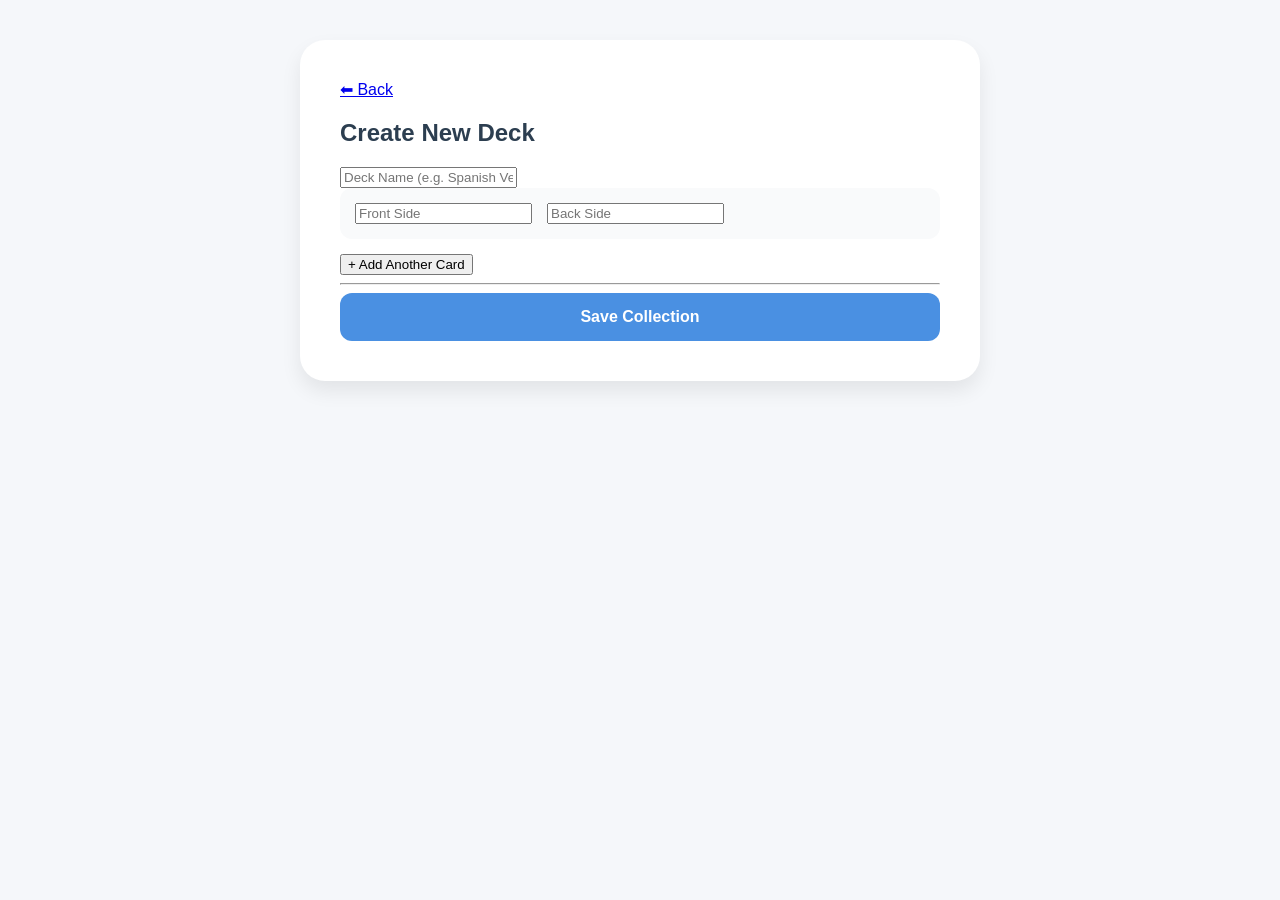
==== templates/create.html @ 74d47fef "first commit" ====
<!DOCTYPE html>
<html>
<head>
    <title>Create Collection</title>
    <link rel="stylesheet" href="../static/style.css">
</head>
<body>
    <div class="form-container">
        <a href="/">⬅ Back</a>
        <h2>Create New Deck</h2>
        <form action="/create" method="POST">
            <input type="text" name="deck_name" placeholder="Deck Name (e.g. Spanish Verbs)" required class="main-input">
            
            <div id="card-inputs">
                <div class="card-input-group">
                    <input type="text" name="front[]" placeholder="Front Side" required>
                    <input type="text" name="back[]" placeholder="Back Side" required>
                </div>
            </div>

            <button type="button" onclick="addMore()">+ Add Another Card</button>
            <hr>
            <button type="submit" class="btn-save">Save Collection</button>
        </form>
    </div>

    <script>
        function addMore() {
            const div = document.createElement('div');
            div.className = 'card-input-group';
            div.innerHTML = `<input type="text" name="front[]" placeholder="Front Side" required>
                             <input type="text" name="back[]" placeholder="Back Side" required>`;
            document.getElementById('card-inputs').appendChild(div);
        }
    </script>
</body>
</html>
---- static/style.css ----
:root {
    --primary: #4a90e2;
    --success: #2ecc71;
    --danger: #e74c3c;
    --bg: #f5f7fa;
    --text: #2c3e50;
    --card-shadow: 0 10px 20px rgba(0,0,0,0.08);
}

body {
    background-color: var(--bg);
    color: var(--text);
    font-family: 'Inter', -apple-system, BlinkMacSystemFont, sans-serif;
    margin: 0;
    display: flex;
    flex-direction: column;
    align-items: center;
    min-height: 100vh;
}

/* --- DASHBOARD LAYOUT --- */
.dashboard-container {
    width: 90%;
    max-width: 1200px;
    padding: 40px 20px;
}

h1 { font-weight: 800; font-size: 2rem; margin-bottom: 30px; text-align: left; }

.deck-grid {
    display: grid;
    grid-template-columns: repeat(auto-fill, minmax(280px, 1fr));
    gap: 25px;
    width: 100%;
}

.deck-card {
    background: white;
    padding: 25px;
    border-radius: 20px;
    box-shadow: var(--card-shadow);
    transition: transform 0.2s ease, box-shadow 0.2s ease;
    display: flex;
    flex-direction: column;
    justify-content: space-between;
    height: 180px;
    border: 1px solid rgba(0,0,0,0.05);
}

.deck-card:hover {
    transform: translateY(-5px);
    box-shadow: 0 15px 30px rgba(0,0,0,0.12);
}

.btn-main {
    background: var(--primary);
    color: white;
    padding: 14px 28px;
    text-decoration: none;
    border-radius: 12px;
    font-weight: 600;
    display: inline-block;
    margin-bottom: 30px;
}

.btn-study {
    background: var(--success);
    color: white;
    text-decoration: none;
    padding: 12px;
    border-radius: 10px;
    text-align: center;
    font-weight: 600;
}

/* --- STUDY VIEW (TACTILE ENGINE) --- */
#counter {
    margin-top: 20px;
    font-weight: bold;
    z-index: 100;
}

.deck-container {
    position: relative;
    width: 320px;
    height: 450px;
    margin-top: 40px;
    perspective: 1000px; /* Essential for 3D */
}

.card-item {
    position: absolute;
    width: 100%;
    height: 100%;
    cursor: grab;
    z-index: 10;
    transition: transform 0.1s ease;
}

.card-inner {
    position: relative;
    width: 100%;
    height: 100%;
    text-align: center;
    transition: transform 0.6s cubic-bezier(0.4, 0, 0.2, 1);
    transform-style: preserve-3d; /* Keeps front and back together */
}

/* The Flip Trigger */
.is-flipped {
    transform: rotateY(180deg);
}

.card-face {
    position: absolute; /* STACKS FRONT AND BACK ON TOP OF EACH OTHER */
    width: 100%;
    height: 100%;
    backface-visibility: hidden; /* Hides the side you aren't looking at */
    display: flex;
    align-items: center;
    justify-content: center;
    padding: 30px;
    box-sizing: border-box;
    border-radius: 25px;
    background: white;
    font-size: 24px;
    box-shadow: 0 15px 35px rgba(0,0,0,0.1);
}

.card-back {
    background: #f8fbff;
    color: var(--primary);
    transform: rotateY(180deg); /* Starts already turned around */
}

/* Swiping visual indicators */
.swipe-indicator {
    position: absolute;
    top: 25px;
    padding: 8px 15px;
    border: 3px solid;
    border-radius: 10px;
    font-weight: 900;
    font-size: 18px;
    opacity: 0;
    z-index: 20;
    transition: opacity 0.2s;
}

.left-indicator { 
    left: 20px; 
    color: var(--success); 
    border-color: var(--success); 
    transform: rotate(-15deg); 
}

.right-indicator { 
    right: 20px; 
    color: var(--danger); 
    border-color: var(--danger); 
    transform: rotate(15deg); 
}

/* Show indicators based on JS classes */
.swiping-left .left-indicator { opacity: 1; }
.swiping-right .right-indicator { opacity: 1; }

/* Background stack effect */
.card-shadow {
    position: absolute;
    width: 100%;
    height: 100%;
    background: #d1d8e0;
    border-radius: 25px;
    top: 10px;
    z-index: 1;
    transform: scale(0.96);
}

/* --- FORM STYLING --- */
.form-container {
    width: 90%;
    max-width: 600px;
    background: white;
    padding: 40px;
    border-radius: 25px;
    box-shadow: var(--card-shadow);
    margin: 40px 0;
}

.card-input-group {
    display: flex;
    gap: 15px;
    margin-bottom: 15px;
    background: #f9fafb;
    padding: 15px;
    border-radius: 12px;
}


/* Position the edit link in the top-right of the deck card */
.deck-card {
    position: relative; /* Essential for the absolute link below */
}

.edit-link {
    position: absolute;
    top: 15px;
    right: 15px;
    text-decoration: none;
    font-size: 0.8rem;
    color: #95a5a6;
    font-weight: bold;
    transition: color 0.2s;
}

.edit-link:hover {
    color: var(--primary);
}

/* Form extras */
.btn-add {
    background: #f0f2f5;
    border: 2px dashed #cbd5e0;
    padding: 10px;
    width: 100%;
    border-radius: 10px;
    cursor: pointer;
    margin-bottom: 20px;
    font-weight: 600;
}

.btn-add:hover {
    background: #edf2f7;
}

.btn-save {
    background: var(--primary);
    color: white;
    border: none;
    padding: 15px;
    border-radius: 12px;
    width: 100%;
    font-size: 1rem;
    font-weight: bold;
    cursor: pointer;
}


/* --- MOBILE --- */
@media (max-width: 600px) {
    .deck-grid { grid-template-columns: 1fr; }
    .deck-container {
        width: 85vw;
        height: 60vh;
    }
    .card-input-group { flex-direction: column; }
}
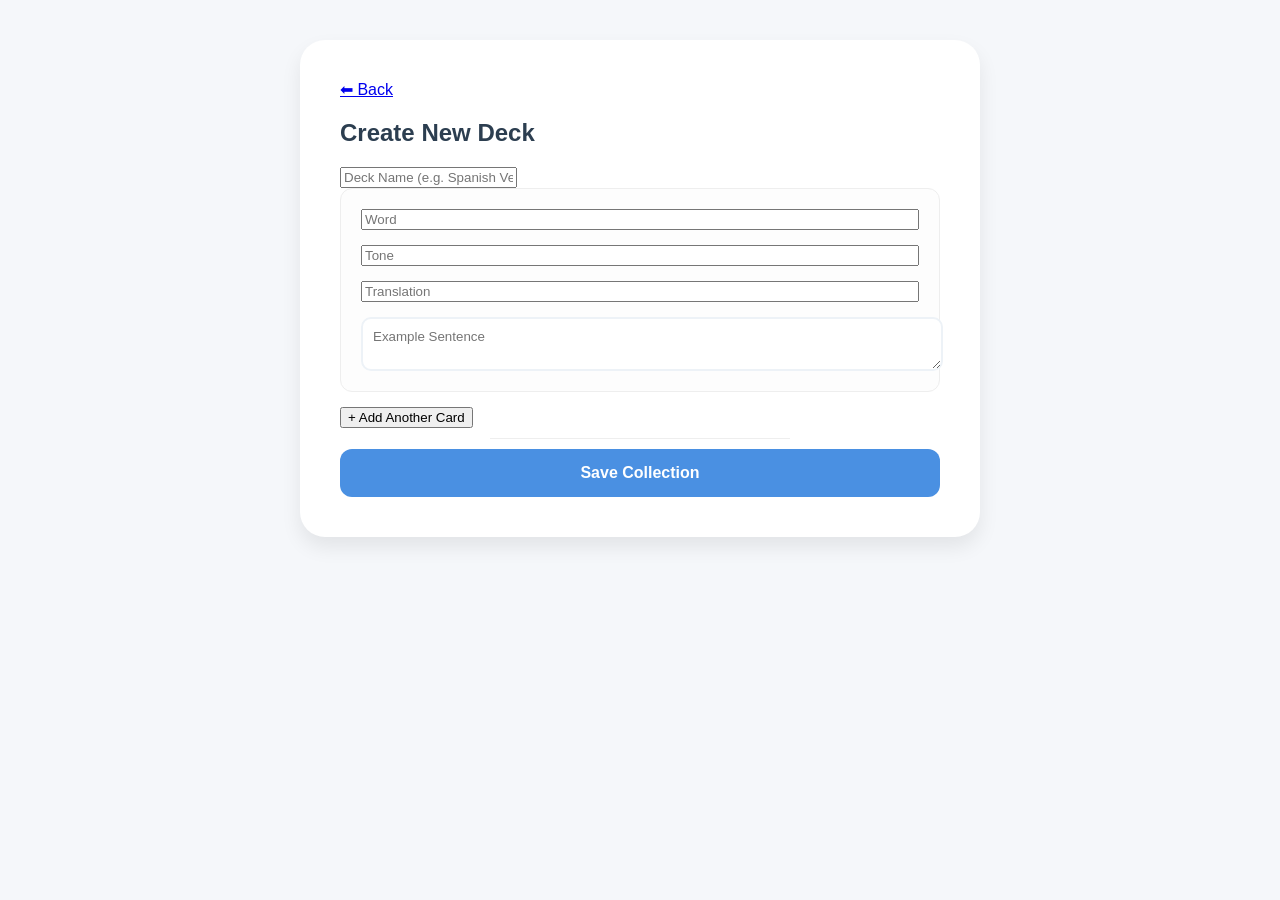
==== commit eb150c35: "adding listen button" ====
--- a/templates/create.html
+++ b/templates/create.html
@@ -12,9 +12,11 @@
             <input type="text" name="deck_name" placeholder="Deck Name (e.g. Spanish Verbs)" required class="main-input">
             
             <div id="card-inputs">
-                <div class="card-input-group">
-                    <input type="text" name="front[]" placeholder="Front Side" required>
-                    <input type="text" name="back[]" placeholder="Back Side" required>
+                <div class="card-input-group complex">
+                    <input type="text" name="word[]" placeholder="Word" required>
+                    <input type="text" name="tone[]" placeholder="Tone">
+                    <input type="text" name="translation[]" placeholder="Translation" required>
+                    <textarea name="example[]" placeholder="Example Sentence"></textarea>
                 </div>
             </div>
 
@@ -27,9 +29,13 @@
     <script>
         function addMore() {
             const div = document.createElement('div');
-            div.className = 'card-input-group';
-            div.innerHTML = `<input type="text" name="front[]" placeholder="Front Side" required>
-                             <input type="text" name="back[]" placeholder="Back Side" required>`;
+            div.className = 'card-input-group complex';
+            div.innerHTML = `
+                <input type="text" name="word[]" placeholder="Word" required>
+                <input type="text" name="tone[]" placeholder="Tone">
+                <input type="text" name="translation[]" placeholder="Translation" required>
+                <textarea name="example[]" placeholder="Example Sentence"></textarea>
+            `;
             document.getElementById('card-inputs').appendChild(div);
         }
     </script>
--- a/static/style.css
+++ b/static/style.css
@@ -79,6 +79,52 @@
     font-weight: bold;
     z-index: 100;
 }
+.study-page {
+    display: flex;
+    flex-direction: row;
+    justify-content: space-between;
+    height: 100vh;
+    overflow: hidden;
+    background-color: #f0f2f5;
+}
+
+.main-study-area {
+    flex: 1;
+    display: flex;
+    flex-direction: column;
+    align-items: center;
+    justify-content: center;
+}
+
+/* SIDEBARS */
+.sidebar {
+    width: 200px;
+    background: white;
+    padding: 20px;
+    box-shadow: 0 0 15px rgba(0,0,0,0.05);
+    overflow-y: auto;
+}
+
+.sidebar h4 {
+    border-bottom: 2px solid #eee;
+    padding-bottom: 10px;
+    margin-top: 0;
+}
+
+.sidebar ul {
+    list-style: none;
+    padding: 0;
+}
+
+.sidebar li {
+    padding: 8px;
+    border-bottom: 1px solid #f9f9f9;
+    font-size: 0.9rem;
+    color: #666;
+}
+
+.left-sidebar { border-right: 1px solid #ddd; }
+.right-sidebar { border-left: 1px solid #ddd; }
 
 .deck-container {
     position: relative;
@@ -133,7 +179,56 @@
     transform: rotateY(180deg); /* Starts already turned around */
 }
 
-/* Swiping visual indicators */
+/* Styling for the Edit/Create Forms */
+.card-input-group.complex {
+    flex-direction: column;
+    background: #fdfdfd;
+    border: 1px solid #eee;
+    padding: 20px;
+}
+
+.card-input-group.complex textarea {
+    width: 100%;
+    border: 2px solid #edf2f7;
+    border-radius: 10px;
+    padding: 10px;
+    font-family: inherit;
+    resize: vertical;
+}
+
+/* Styling for the Card Content */
+.card-content-back {
+    text-align: center;
+    width: 100%;
+}
+
+.translation-line {
+    font-size: 1.5rem;
+    margin-bottom: 10px;
+}
+
+.tone-text {
+    color: var(--primary);
+    font-weight: 300;
+    margin-right: 8px;
+}
+
+.example-text {
+    font-style: italic;
+    color: #666;
+    font-size: 1rem;
+    margin-top: 15px;
+    line-height: 1.4;
+}
+
+hr {
+    border: 0;
+    border-top: 1px solid #eee;
+    width: 50%;
+    margin: 10px auto;
+}
+
+/* INDICATORS ON BOTH SIDES */
 .swipe-indicator {
     position: absolute;
     top: 25px;
@@ -143,23 +238,15 @@
     font-weight: 900;
     font-size: 18px;
     opacity: 0;
-    z-index: 20;
+    z-index: 100; /* High z-index to stay on top */
     transition: opacity 0.2s;
-}
-
-.left-indicator { 
-    left: 20px; 
-    color: var(--success); 
-    border-color: var(--success); 
-    transform: rotate(-15deg); 
-}
-
-.right-indicator { 
-    right: 20px; 
-    color: var(--danger); 
-    border-color: var(--danger); 
-    transform: rotate(15deg); 
-}
+    backface-visibility: hidden; /* Important so they don't show through the card incorrectly */
+}
+
+/* Redefine position for front and back separately if needed, 
+   but since both faces are absolute, the same classes work on both. */
+.left-indicator { left: 20px; color: #27ae60; border-color: #27ae60; transform: rotate(-15deg); }
+.right-indicator { right: 20px; color: #e74c3c; border-color: #e74c3c; transform: rotate(15deg); }
 
 /* Show indicators based on JS classes */
 .swiping-left .left-indicator { opacity: 1; }
@@ -197,7 +284,29 @@
     border-radius: 12px;
 }
 
-
+.pronounce-btn {
+    background-color: var(--primary);
+    color: white;
+    border: none;
+    padding: 10px 20px;
+    border-radius: 20px;
+    font-size: 1rem;
+    font-weight: bold;
+    cursor: pointer;
+    margin-top: 5px;
+    margin-bottom: 15px;
+    box-shadow: 0 4px 10px rgba(74, 144, 226, 0.2);
+    transition: transform 0.1s ease, background-color 0.2s ease;
+}
+
+.pronounce-btn:hover {
+    background-color: #357abd;
+    transform: translateY(-2px);
+}
+
+.pronounce-btn:active {
+    transform: translateY(1px);
+}
 /* Position the edit link in the top-right of the deck card */
 .deck-card {
     position: relative; /* Essential for the absolute link below */
@@ -246,6 +355,42 @@
     cursor: pointer;
 }
 
+/* Container for Edit and Delete links */
+.action-buttons {
+    position: absolute;
+    top: 15px;
+    right: 15px;
+    display: flex;
+    gap: 12px; /* Space between Edit and Delete */
+}
+
+.edit-link, .delete-link {
+    text-decoration: none;
+    font-size: 0.75rem;
+    font-weight: bold;
+    transition: color 0.2s;
+}
+
+.edit-link {
+    color: #95a5a6;
+}
+
+.edit-link:hover {
+    color: var(--primary);
+}
+
+.delete-link {
+    color: #bdc3c7; /* Subtle gray initially */
+}
+
+.delete-link:hover {
+    color: var(--danger); /* Turns red when you hover */
+}
+
+.deck-card h3 {
+    margin-top: 10px; /* Give room for the buttons above the title */
+}
+
 
 /* --- MOBILE --- */
 @media (max-width: 600px) {
@@ -255,4 +400,8 @@
         height: 60vh;
     }
     .card-input-group { flex-direction: column; }
+}
+
+@media (max-width: 800px) {
+    .sidebar { display: none; } /* Hide sidebars on phone to save space */
 }
